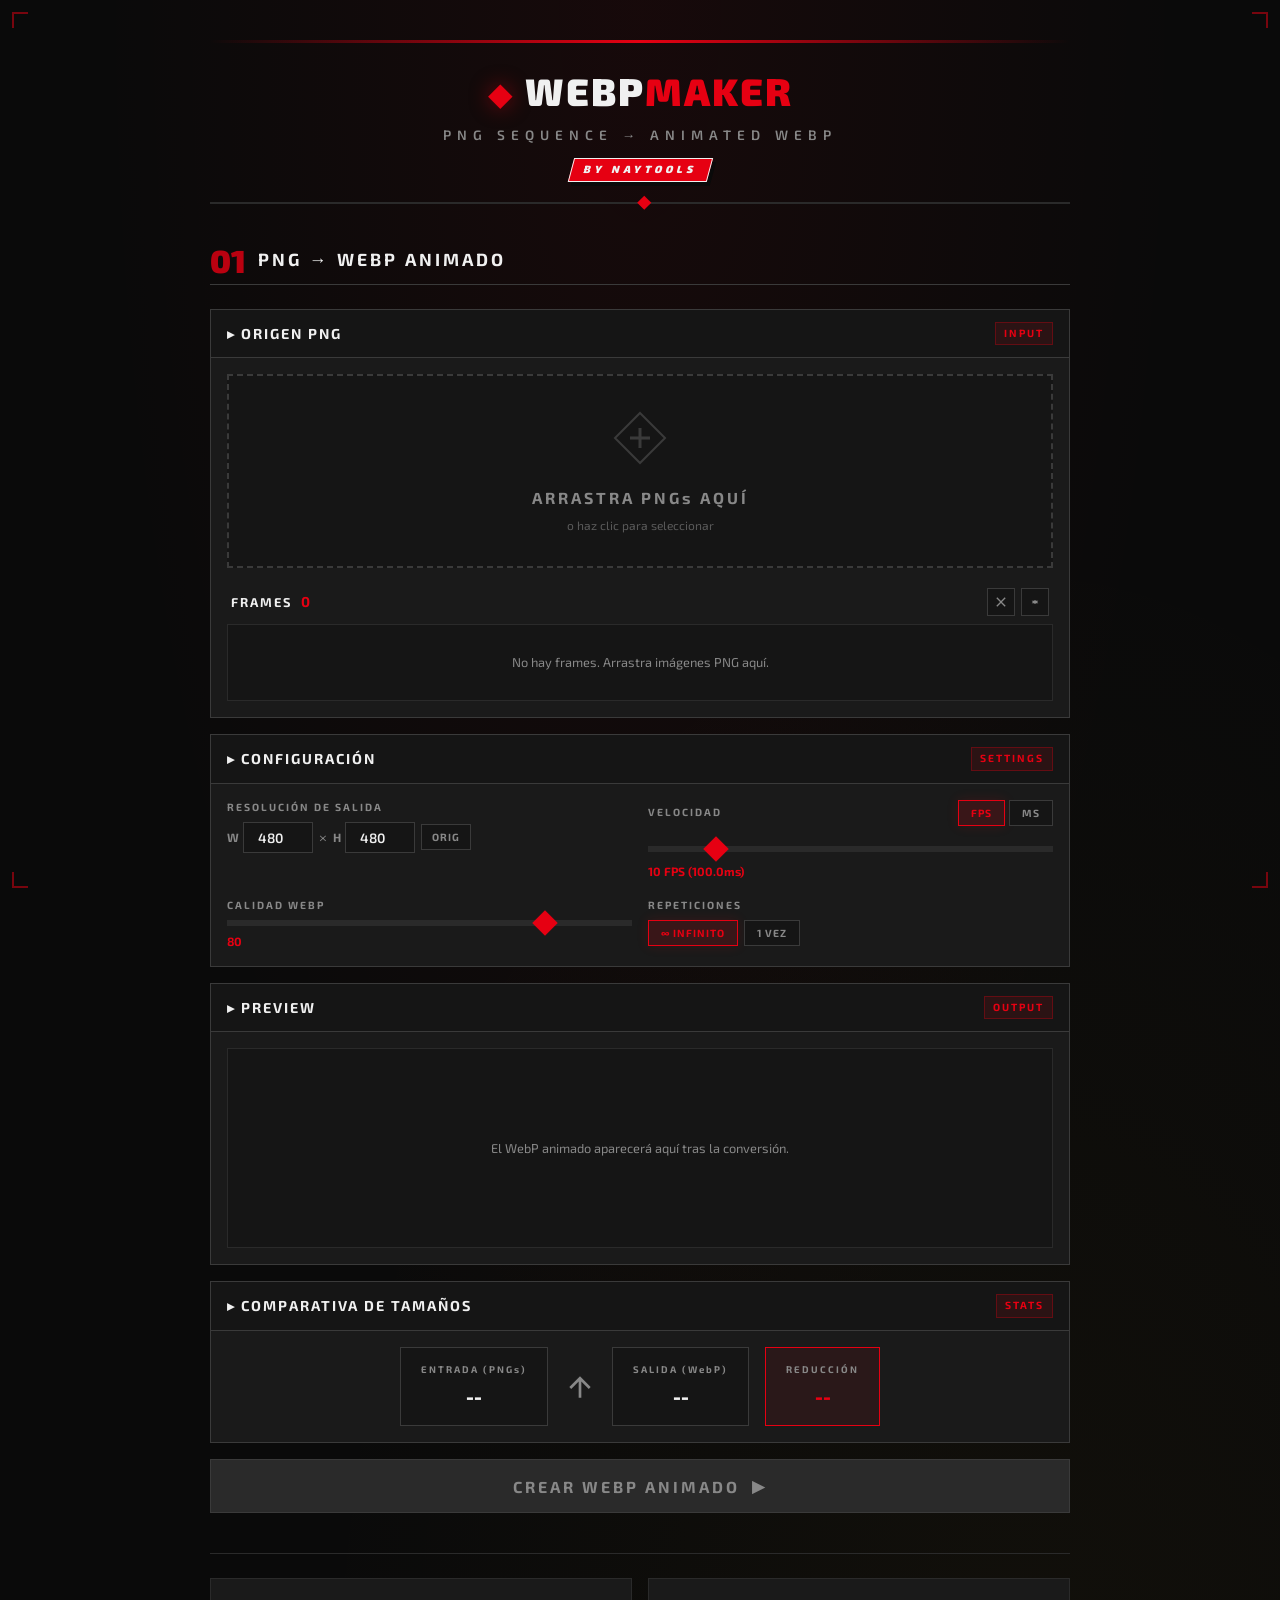
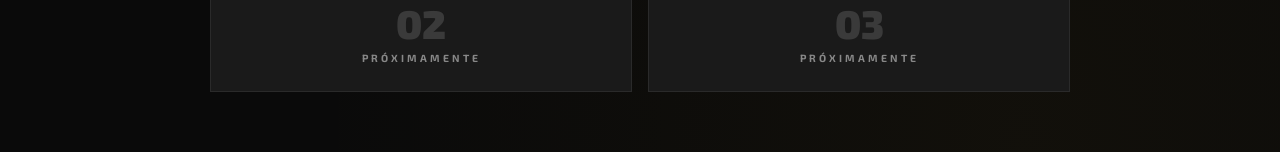
==== webpmaker/index.html @ caf62f51 "Add files via upload" ====
<!DOCTYPE html>
<html lang="es">
<head>
  <meta charset="UTF-8">
  <meta name="viewport" content="width=device-width, initial-scale=1.0">
  <title>WebPMaker - PNG to Animated WebP</title>
  <link rel="stylesheet" href="css/style.css">
  <link rel="preconnect" href="https://fonts.googleapis.com">
  <link rel="preconnect" href="https://fonts.gstatic.com" crossorigin>
  <link href="https://fonts.googleapis.com/css2?family=Exo+2:wght@300;400;600;700;900&display=swap" rel="stylesheet">
</head>
<body>
  <!-- Decorative Corner Angles -->
  <div class="corner-angle corner-tl"></div>
  <div class="corner-angle corner-tr"></div>
  <div class="corner-angle corner-bl"></div>
  <div class="corner-angle corner-br"></div>

  <!-- Main Container -->
  <div class="app-container">
    <!-- Header -->
    <header class="app-header">
      <div class="header-top-bar"></div>
      <div class="header-content">
        <div class="logo-section">
          <span class="logo-icon">◆</span>
          <h1 class="logo-title">WebP<span class="logo-accent">Maker</span></h1>
        </div>
        <p class="header-subtitle">PNG SEQUENCE → ANIMATED WEBP</p>
        <div class="author-badge-container">
          <span class="header-author">BY NAYTOOLS</span>
        </div>
      </div>
      <div class="header-bottom-bar">
        <div class="bar-diamond"></div>
      </div>
    </header>

    <!-- SECTION 1: PNG to WebP -->
    <section class="tool-section" id="section-png2webp">
      <div class="section-label">
        <span class="label-number">01</span>
        <span class="label-text">PNG → WEBP ANIMADO</span>
      </div>

      <!-- Input Area -->
      <div class="panel panel-input">
        <div class="panel-header">
          <h2 class="panel-title">▸ ORIGEN PNG</h2>
          <span class="panel-badge">INPUT</span>
        </div>
        <div class="panel-body">
          <!-- Drop Zone -->
          <div class="drop-zone" id="dropZone">
            <div class="drop-zone-content">
              <div class="drop-icon">
                <svg viewBox="0 0 60 60" width="60" height="60">
                  <polygon points="30,5 55,30 30,55 5,30" fill="none" stroke="currentColor" stroke-width="2"/>
                  <line x1="30" y1="20" x2="30" y2="40" stroke="currentColor" stroke-width="3"/>
                  <line x1="20" y1="30" x2="40" y2="30" stroke="currentColor" stroke-width="3"/>
                </svg>
              </div>
              <p class="drop-text">ARRASTRA PNGs AQUÍ</p>
              <p class="drop-subtext">o haz clic para seleccionar</p>
            </div>
            <input type="file" id="fileInput" accept="image/png" multiple hidden>
          </div>

          <!-- Frame List -->
          <div class="frame-list-container">
            <div class="frame-list-header">
              <h3>FRAMES <span class="frame-count" id="frameCount">0</span></h3>
              <div class="frame-actions">
                <button class="btn btn-small btn-icon" id="btnClearAll" title="Limpiar todos">
                  <svg viewBox="0 0 24 24" width="16" height="16"><path d="M19 6.41L17.59 5 12 10.59 6.41 5 5 6.41 10.59 12 5 17.59 6.41 19 12 13.41 17.59 19 19 17.59 13.41 12z" fill="currentColor"/></svg>
                </button>
                <button class="btn btn-small btn-icon" id="btnReverse" title="Invertir orden">
                  <svg viewBox="0 0 24 24" width="16" height="16"><path d="M7 14l5-5 5 5z" fill="currentColor"/><path d="M7 10l5 5 5-5z" fill="currentColor"/></svg>
                </button>
              </div>
            </div>
            <div class="frame-list" id="frameList">
              <div class="frame-list-empty" id="frameEmpty">
                <p>No hay frames. Arrastra imágenes PNG aquí.</p>
              </div>
            </div>
          </div>
        </div>
      </div>

      <!-- Settings Panel -->
      <div class="panel panel-settings">
        <div class="panel-header">
          <h2 class="panel-title">▸ CONFIGURACIÓN</h2>
          <span class="panel-badge">SETTINGS</span>
        </div>
        <div class="panel-body">
          <div class="settings-grid">
            <!-- Output Size -->
            <div class="setting-group">
              <label class="setting-label">RESOLUCIÓN DE SALIDA</label>
              <div class="setting-row">
                <div class="input-with-label">
                  <span>W</span>
                  <input type="number" id="outputWidth" value="480" min="1" max="4096" class="input-num">
                </div>
                <span class="setting-sep">×</span>
                <div class="input-with-label">
                  <span>H</span>
                  <input type="number" id="outputHeight" value="480" min="1" max="4096" class="input-num">
                </div>
                <button class="btn btn-small" id="btnKeepRatio" title="Mantener ratio del original">ORIG</button>
              </div>
            </div>

            <!-- Velocidad / Duración de Frame -->
            <div class="setting-group">
              <div class="setting-header-row">
                <label class="setting-label" id="speedModeLabel">VELOCIDAD</label>
                <div class="speed-toggle-container">
                  <button class="btn btn-toggle active" id="btnSpeedModeFps" type="button">FPS</button>
                  <button class="btn btn-toggle" id="btnSpeedModeMs" type="button">MS</button>
                </div>
              </div>
              <div id="fpsSpeedContainer">
                <input type="range" id="fpsSlider" min="1" max="60" value="10" class="input-range">
                <span class="range-value" id="fpsValue">10 FPS (100.0ms)</span>
              </div>
              <div id="msSpeedContainer" style="display: none;">
                <input type="range" id="msSlider" min="10" max="2000" value="100" class="input-range">
                <span class="range-value" id="msValue">100ms</span>
              </div>
            </div>

            <!-- Quality -->
            <div class="setting-group">
              <label class="setting-label">CALIDAD WEBP</label>
              <input type="range" id="quality" min="1" max="100" value="80" class="input-range">
              <span class="range-value" id="qualityValue">80</span>
            </div>

            <!-- Loop -->
            <div class="setting-group">
              <label class="setting-label">REPETICIONES</label>
              <div class="toggle-row">
                <button class="btn btn-toggle active" data-loop="infinite" id="btnLoopInfinite">∞ INFINITO</button>
                <button class="btn btn-toggle" data-loop="once" id="btnLoopOnce">1 VEZ</button>
                <div class="input-with-label" id="loopCountGroup" style="display:none">
                  <span>×</span>
                  <input type="number" id="loopCount" value="3" min="1" max="999" class="input-num input-num-small">
                </div>
              </div>
            </div>
          </div>
        </div>
      </div>

      <!-- Preview Panel -->
      <div class="panel panel-preview">
        <div class="panel-header">
          <h2 class="panel-title">▸ PREVIEW</h2>
          <span class="panel-badge">OUTPUT</span>
        </div>
        <div class="panel-body">
          <div class="preview-area" id="previewArea">
            <div class="preview-empty" id="previewEmpty">
              <p>El WebP animado aparecerá aquí tras la conversión.</p>
            </div>
            <img id="previewImage" style="display:none" alt="Preview WebP">
          </div>
        </div>
      </div>

      <!-- Comparison Panel -->
      <div class="panel panel-compare">
        <div class="panel-header">
          <h2 class="panel-title">▸ COMPARATIVA DE TAMAÑOS</h2>
          <span class="panel-badge">STATS</span>
        </div>
        <div class="panel-body">
          <div class="compare-stats" id="compareStats">
            <div class="stat-card">
              <span class="stat-label">ENTRADA (PNGs)</span>
              <span class="stat-value" id="inputSize">--</span>
            </div>
            <div class="stat-arrow">
              <svg viewBox="0 0 24 24" width="32" height="32"><path d="M4 12l1.41 1.41L11 7.83V20h2V7.83l5.58 5.59L20 12l-8-8-8 8z" fill="currentColor"/></svg>
            </div>
            <div class="stat-card">
              <span class="stat-label">SALIDA (WebP)</span>
              <span class="stat-value" id="outputSize">--</span>
            </div>
            <div class="stat-card stat-highlight">
              <span class="stat-label">REDUCCIÓN</span>
              <span class="stat-value" id="reduction">--</span>
            </div>
          </div>
        </div>
      </div>

      <!-- Action Button -->
      <div class="action-bar">
        <div class="progress-container" id="progressContainer" style="display:none">
          <div class="progress-bar">
            <div class="progress-fill" id="progressFill"></div>
          </div>
          <span class="progress-text" id="progressText">0%</span>
        </div>
        <button class="btn btn-create" id="btnCreate" disabled>
          <span class="btn-text">CREAR WEBP ANIMADO</span>
          <span class="btn-icon-right">▶</span>
        </button>
        <button class="btn btn-download" id="btnDownload" style="display:none">
          <span class="btn-text">DESCARGAR WEBP</span>
          <span class="btn-icon-right">⬇</span>
        </button>
      </div>
    </section>

    <!-- Future Sections Placeholder -->
    <section class="future-sections">
      <div class="future-card">
        <span class="future-number">02</span>
        <span class="future-text">PRÓXIMAMENTE</span>
      </div>
      <div class="future-card">
        <span class="future-number">03</span>
        <span class="future-text">PRÓXIMAMENTE</span>
      </div>
    </section>
  </div>

  <!-- Scripts -->
  <script src="js/frames.js"></script>
  <script src="js/dragdrop.js"></script>
  <script src="js/encoder.js"></script>
  <script src="js/ui.js"></script>
  <script src="js/main.js"></script>
</body>
</html>
---- webpmaker/css/style.css ----
/* ============================================================
   WEBPMAKER - Persona 5 Inspired UI
   ============================================================ */

/* --- CSS Variables / Persona 5 Palette --- */
:root {
  --p5-red: #E60012;
  --p5-red-dark: #B4000F;
  --p5-red-glow: #FF1A2E;
  --p5-black: #0A0A0A;
  --p5-dark: #151515;
  --p5-dark-panel: #1A1A1A;
  --p5-gray: #2A2A2A;
  --p5-gray-light: #3A3A3A;
  --p5-white: #F0F0F0;
  --p5-text: #DDDDDD;
  --p5-text-dim: #888888;
  --p5-gold: #D4A017;

  --font-main: 'Exo 2', 'Segoe UI', sans-serif;
  --transition-fast: 0.15s ease;
  --transition-normal: 0.3s cubic-bezier(0.4, 0, 0.2, 1);
}

/* --- Reset & Base --- */
*, *::before, *::after {
  box-sizing: border-box;
  margin: 0;
  padding: 0;
}

html {
  font-size: 16px;
  scroll-behavior: smooth;
}

body {
  font-family: var(--font-main);
  background: var(--p5-black);
  color: var(--p5-text);
  min-height: 100vh;
  background-image:
    radial-gradient(ellipse at 50% 0%, rgba(230, 0, 18, 0.06) 0%, transparent 60%),
    radial-gradient(ellipse at 80% 100%, rgba(212, 160, 23, 0.04) 0%, transparent 50%);
  overflow-x: hidden;
  line-height: 1.5;
}

/* --- Corner Angles (Persona 5 UI signature) --- */
.corner-angle {
  position: fixed;
  width: 40px;
  height: 40px;
  pointer-events: none;
  z-index: 0;
  opacity: 0.5;
}
.corner-angle::before, .corner-angle::after {
  content: '';
  position: absolute;
  background: var(--p5-red);
}
.corner-angle::before { width: 2px; height: 16px; }
.corner-angle::after  { width: 16px; height: 2px; }

.corner-tl { top: 12px; left: 12px; }
.corner-tl::before { top: 0; left: 0; }
.corner-tl::after  { top: 0; left: 0; }

.corner-tr { top: 12px; right: 12px; }
.corner-tr::before { top: 0; right: 0; }
.corner-tr::after  { top: 0; right: 0; }

.corner-bl { bottom: 12px; left: 12px; }
.corner-bl::before { bottom: 0; left: 0; }
.corner-bl::after  { bottom: 0; left: 0; }

.corner-br { bottom: 12px; right: 12px; }
.corner-br::before { bottom: 0; right: 0; }
.corner-br::after  { bottom: 0; right: 0; }

/* --- App Container --- */
.app-container {
  max-width: 900px;
  margin: 0 auto;
  padding: 40px 20px 60px;
  position: relative;
  z-index: 1;
}

/* --- Header --- */
.app-header {
  text-align: center;
  margin-bottom: 40px;
  position: relative;
}

.header-top-bar {
  height: 3px;
  background: linear-gradient(90deg, transparent, var(--p5-red), transparent);
  margin-bottom: 20px;
  animation: barPulse 3s ease-in-out infinite;
}

@keyframes barPulse {
  0%, 100% { opacity: 0.6; }
  50% { opacity: 1; }
}

.header-content {
  padding: 0 20px;
}

.logo-section {
  display: flex;
  align-items: center;
  justify-content: center;
  gap: 12px;
}

.logo-icon {
  font-size: 2rem;
  color: var(--p5-red);
  text-shadow: 0 0 20px rgba(230, 0, 18, 0.5);
  animation: diamondPulse 2s ease-in-out infinite;
}

@keyframes diamondPulse {
  0%, 100% { transform: scale(1); text-shadow: 0 0 20px rgba(230,0,18,0.5); }
  50% { transform: scale(1.15); text-shadow: 0 0 35px rgba(230,0,18,0.8); }
}

.logo-title {
  font-size: 2.4rem;
  font-weight: 900;
  letter-spacing: 2px;
  color: var(--p5-white);
  text-transform: uppercase;
}

.logo-accent {
  color: var(--p5-red);
}

.header-subtitle {
  font-size: 0.85rem;
  font-weight: 600;
  letter-spacing: 6px;
  color: var(--p5-text-dim);
  margin-top: 4px;
}

.author-badge-container {
  margin-top: 10px;
}

.header-author {
  font-size: 0.65rem;
  font-weight: 900;
  letter-spacing: 4px;
  color: var(--p5-white);
  background: var(--p5-red);
  padding: 3px 12px;
  display: inline-block;
  transform: skewX(-15deg);
  box-shadow: 4px 4px 0 var(--p5-black);
  border: 1px solid var(--p5-white);
}

.header-bottom-bar {
  height: 2px;
  background: var(--p5-gray);
  margin-top: 20px;
  position: relative;
  display: flex;
  justify-content: center;
}

.bar-diamond {
  width: 10px;
  height: 10px;
  background: var(--p5-red);
  transform: rotate(45deg) translateY(-6px);
}

/* --- Section Label --- */
.section-label {
  display: flex;
  align-items: center;
  gap: 12px;
  margin-bottom: 24px;
  padding-bottom: 8px;
  border-bottom: 1px solid var(--p5-gray-light);
}

.label-number {
  font-size: 2rem;
  font-weight: 900;
  color: var(--p5-red);
  line-height: 1;
  opacity: 0.8;
}

.label-text {
  font-size: 1.1rem;
  font-weight: 700;
  letter-spacing: 3px;
  color: var(--p5-white);
}

/* --- Panels --- */
.panel {
  background: var(--p5-dark-panel);
  border: 1px solid var(--p5-gray-light);
  margin-bottom: 16px;
  position: relative;
  transition: border-color var(--transition-normal);
}

.panel:hover {
  border-color: var(--p5-gray);
}

.panel::before {
  content: '';
  position: absolute;
  top: -1px;
  left: 20px;
  right: 20px;
  height: 1px;
  background: var(--p5-red);
  opacity: 0;
  transition: opacity var(--transition-normal);
}

.panel:hover::before {
  opacity: 0.4;
}

.panel-header {
  display: flex;
  align-items: center;
  justify-content: space-between;
  padding: 12px 16px;
  background: var(--p5-dark);
  border-bottom: 1px solid var(--p5-gray-light);
}

.panel-title {
  font-size: 0.9rem;
  font-weight: 700;
  letter-spacing: 2px;
  color: var(--p5-white);
}

.panel-badge {
  font-size: 0.65rem;
  font-weight: 700;
  letter-spacing: 2px;
  color: var(--p5-red);
  background: rgba(230, 0, 18, 0.1);
  border: 1px solid rgba(230, 0, 18, 0.3);
  padding: 3px 8px;
}

.panel-body {
  padding: 16px;
}

/* --- Drop Zone --- */
.drop-zone {
  border: 2px dashed var(--p5-gray-light);
  padding: 32px;
  text-align: center;
  cursor: pointer;
  transition: all var(--transition-normal);
  position: relative;
  min-height: 140px;
  display: flex;
  align-items: center;
  justify-content: center;
  background: var(--p5-dark);
}

.drop-zone:hover,
.drop-zone.drag-over {
  border-color: var(--p5-red);
  background: rgba(230, 0, 18, 0.05);
}

.drop-zone.drag-over {
  border-style: solid;
  box-shadow: inset 0 0 40px rgba(230, 0, 18, 0.08);
}

.drop-icon {
  color: var(--p5-gray-light);
  margin-bottom: 12px;
  transition: color var(--transition-normal);
}

.drop-zone:hover .drop-icon,
.drop-zone.drag-over .drop-icon {
  color: var(--p5-red);
}

.drop-text {
  font-size: 1rem;
  font-weight: 700;
  letter-spacing: 3px;
  color: var(--p5-text-dim);
}

.drop-subtext {
  font-size: 0.75rem;
  color: var(--p5-text-dim);
  margin-top: 6px;
  opacity: 0.6;
}

/* --- Frame List --- */
.frame-list-container {
  margin-top: 12px;
}

.frame-list-header {
  display: flex;
  align-items: center;
  justify-content: space-between;
  padding: 8px 4px;
}

.frame-list-header h3 {
  font-size: 0.8rem;
  font-weight: 700;
  letter-spacing: 2px;
  color: var(--p5-white);
  display: flex;
  align-items: center;
  gap: 8px;
}

.frame-count {
  color: var(--p5-red);
  font-size: 0.9rem;
}

.frame-actions {
  display: flex;
  gap: 6px;
}

.frame-list {
  display: flex;
  flex-wrap: wrap;
  gap: 8px;
  min-height: 60px;
  padding: 8px;
  background: var(--p5-dark);
  border: 1px solid var(--p5-gray);
}

.frame-list-empty {
  width: 100%;
  text-align: center;
  padding: 20px;
  color: var(--p5-text-dim);
  font-size: 0.8rem;
}

/* --- Frame Card --- */
.frame-card {
  width: 80px;
  height: 80px;
  position: relative;
  border: 2px solid var(--p5-gray);
  cursor: grab;
  transition: all var(--transition-fast);
  background: var(--p5-black);
  user-select: none;
  display: flex;
  align-items: center;
  justify-content: center;
  overflow: hidden;
}

.frame-card:hover {
  border-color: var(--p5-red);
  transform: translateY(-2px);
  box-shadow: 0 4px 12px rgba(230, 0, 18, 0.2);
}

.frame-card.dragging {
  opacity: 0.5;
  cursor: grabbing;
  border-color: var(--p5-red-glow);
  box-shadow: 0 0 20px rgba(230, 0, 18, 0.4);
}

.frame-card.drag-over {
  border-color: var(--p5-gold);
  box-shadow: 0 0 16px rgba(212, 160, 23, 0.4);
}

.frame-card img {
  width: 100%;
  height: 100%;
  object-fit: contain;
  pointer-events: none;
}

.frame-index {
  position: absolute;
  bottom: 2px;
  right: 2px;
  font-size: 0.6rem;
  font-weight: 700;
  background: rgba(10, 10, 10, 0.85);
  color: var(--p5-red);
  padding: 1px 5px;
  letter-spacing: 1px;
}

.frame-remove {
  position: absolute;
  top: 2px;
  right: 2px;
  width: 18px;
  height: 18px;
  background: rgba(10, 10, 10, 0.85);
  border: none;
  color: var(--p5-text-dim);
  cursor: pointer;
  font-size: 0.7rem;
  display: flex;
  align-items: center;
  justify-content: center;
  opacity: 0;
  transition: all var(--transition-fast);
}

.frame-card:hover .frame-remove {
  opacity: 1;
}

.frame-remove:hover {
  color: var(--p5-red);
  background: rgba(230, 0, 18, 0.2);
}

/* --- Settings Grid --- */
.settings-grid {
  display: grid;
  grid-template-columns: 1fr 1fr;
  gap: 16px;
}

.setting-group {
  display: flex;
  flex-direction: column;
  gap: 6px;
}

.setting-header-row {
  display: flex;
  justify-content: space-between;
  align-items: center;
  margin-bottom: 2px;
}

.speed-toggle-container {
  display: flex;
  gap: 4px;
}

.setting-label {
  font-size: 0.65rem;
  font-weight: 700;
  letter-spacing: 2px;
  color: var(--p5-text-dim);
}

.setting-row {
  display: flex;
  align-items: center;
  gap: 6px;
}

.input-with-label {
  display: flex;
  align-items: center;
  gap: 4px;
}

.input-with-label span {
  font-size: 0.75rem;
  font-weight: 700;
  color: var(--p5-text-dim);
}

.setting-sep {
  color: var(--p5-text-dim);
  font-weight: 300;
}

.input-num {
  width: 70px;
  padding: 6px 8px;
  background: var(--p5-dark);
  border: 1px solid var(--p5-gray-light);
  color: var(--p5-white);
  font-family: var(--font-main);
  font-size: 0.85rem;
  font-weight: 600;
  text-align: center;
  transition: border-color var(--transition-fast);
}

.input-num:focus {
  outline: none;
  border-color: var(--p5-red);
  box-shadow: 0 0 8px rgba(230, 0, 18, 0.2);
}

.input-num-small { width: 55px; }

.input-range {
  -webkit-appearance: none;
  width: 100%;
  height: 6px;
  background: var(--p5-gray);
  outline: none;
}

.input-range::-webkit-slider-thumb {
  -webkit-appearance: none;
  width: 18px;
  height: 18px;
  background: var(--p5-red);
  cursor: pointer;
  transform: rotate(45deg);
  transition: all var(--transition-fast);
}

.input-range::-webkit-slider-thumb:hover {
  background: var(--p5-red-glow);
  box-shadow: 0 0 12px rgba(230, 0, 18, 0.5);
}

.range-value {
  font-size: 0.75rem;
  font-weight: 700;
  color: var(--p5-red);
}

/* --- Toggle Row --- */
.toggle-row {
  display: flex;
  align-items: center;
  gap: 6px;
}

/* --- Buttons --- */
.btn {
  font-family: var(--font-main);
  font-weight: 700;
  letter-spacing: 1px;
  text-transform: uppercase;
  cursor: pointer;
  transition: all var(--transition-fast);
  border: 1px solid transparent;
  position: relative;
  overflow: hidden;
}

.btn:active {
  transform: scale(0.97);
}

.btn-small {
  font-size: 0.65rem;
  padding: 6px 10px;
  background: var(--p5-dark);
  border-color: var(--p5-gray-light);
  color: var(--p5-text-dim);
}

.btn-small:hover {
  border-color: var(--p5-red);
  color: var(--p5-red);
  background: rgba(230, 0, 18, 0.05);
}

.btn-icon {
  width: 28px;
  height: 28px;
  padding: 0;
  display: flex;
  align-items: center;
  justify-content: center;
}

.btn-toggle {
  font-size: 0.65rem;
  padding: 6px 12px;
  background: var(--p5-dark);
  border-color: var(--p5-gray-light);
  color: var(--p5-text-dim);
}

.btn-toggle:hover {
  border-color: var(--p5-text-dim);
  color: var(--p5-white);
}

.btn-toggle.active {
  background: rgba(230, 0, 18, 0.15);
  border-color: var(--p5-red);
  color: var(--p5-red);
  box-shadow: 0 0 12px rgba(230, 0, 18, 0.15);
}

.btn-create {
  width: 100%;
  font-size: 1rem;
  padding: 16px 32px;
  background: var(--p5-red);
  border-color: var(--p5-red);
  color: var(--p5-white);
  letter-spacing: 3px;
  display: flex;
  align-items: center;
  justify-content: center;
  gap: 12px;
  position: relative;
}

.btn-create::after {
  content: '';
  position: absolute;
  inset: 0;
  background: linear-gradient(
    135deg,
    transparent 0%, transparent 40%,
    rgba(255, 255, 255, 0.1) 50%,
    transparent 60%, transparent 100%
  );
  background-size: 200% 200%;
  animation: btnShine 3s ease-in-out infinite;
}

@keyframes btnShine {
  0% { background-position: 200% 0; }
  100% { background-position: -200% 0; }
}

.btn-create:hover:not(:disabled) {
  background: var(--p5-red-glow);
  border-color: var(--p5-red-glow);
  box-shadow: 0 0 30px rgba(230, 0, 18, 0.4);
  transform: translateY(-1px);
}

.btn-create:disabled {
  background: var(--p5-gray);
  border-color: var(--p5-gray-light);
  color: var(--p5-text-dim);
  cursor: not-allowed;
}

.btn-create:disabled::after {
  display: none;
}

.btn-download {
  width: 100%;
  font-size: 1rem;
  padding: 16px 32px;
  background: transparent;
  border-color: var(--p5-gold);
  color: var(--p5-gold);
  letter-spacing: 3px;
  display: flex;
  align-items: center;
  justify-content: center;
  gap: 12px;
}

.btn-download:hover {
  background: rgba(212, 160, 23, 0.1);
  box-shadow: 0 0 20px rgba(212, 160, 23, 0.25);
  transform: translateY(-1px);
}

/* --- Preview --- */
.preview-area {
  min-height: 200px;
  display: flex;
  align-items: center;
  justify-content: center;
  background: var(--p5-dark);
  border: 1px solid var(--p5-gray);
  position: relative;
}

.preview-empty {
  text-align: center;
  color: var(--p5-text-dim);
  font-size: 0.8rem;
  padding: 40px;
}

.preview-area img {
  max-width: 100%;
  max-height: 400px;
  object-fit: contain;
}

/* --- Compare Stats --- */
.compare-stats {
  display: flex;
  align-items: center;
  justify-content: center;
  gap: 16px;
  flex-wrap: wrap;
}

.stat-card {
  background: var(--p5-dark);
  border: 1px solid var(--p5-gray-light);
  padding: 14px 20px;
  text-align: center;
  min-width: 100px;
}

.stat-label {
  display: block;
  font-size: 0.6rem;
  font-weight: 700;
  letter-spacing: 2px;
  color: var(--p5-text-dim);
  margin-bottom: 4px;
}

.stat-value {
  display: block;
  font-size: 1.3rem;
  font-weight: 900;
  color: var(--p5-white);
}

.stat-highlight {
  border-color: var(--p5-red);
  background: rgba(230, 0, 18, 0.08);
}

.stat-highlight .stat-value {
  color: var(--p5-red);
}

.stat-arrow {
  color: var(--p5-text-dim);
  display: flex;
  align-items: center;
}

/* --- Action Bar --- */
.action-bar {
  margin-top: 16px;
  display: flex;
  flex-direction: column;
  gap: 12px;
}

/* --- Progress Bar --- */
.progress-container {
  display: flex;
  align-items: center;
  gap: 12px;
}

.progress-bar {
  flex: 1;
  height: 8px;
  background: var(--p5-gray);
  position: relative;
  overflow: hidden;
}

.progress-fill {
  height: 100%;
  background: linear-gradient(90deg, var(--p5-red-dark), var(--p5-red), var(--p5-red-glow));
  width: 0%;
  transition: width 0.3s ease;
  position: relative;
}

.progress-fill::after {
  content: '';
  position: absolute;
  top: 0;
  left: 0;
  right: 0;
  bottom: 0;
  background: linear-gradient(
    90deg,
    transparent 0%, transparent 30%,
    rgba(255, 255, 255, 0.15) 50%,
    transparent 70%, transparent 100%
  );
  animation: progressShine 1s linear infinite;
}

@keyframes progressShine {
  0% { transform: translateX(-100%); }
  100% { transform: translateX(100%); }
}

.progress-text {
  font-size: 0.75rem;
  font-weight: 700;
  color: var(--p5-red);
  min-width: 40px;
  text-align: right;
}

/* --- Future Sections --- */
.future-sections {
  display: flex;
  gap: 16px;
  margin-top: 40px;
  padding-top: 24px;
  border-top: 1px solid var(--p5-gray);
}

.future-card {
  flex: 1;
  padding: 24px;
  background: var(--p5-dark-panel);
  border: 1px solid var(--p5-gray);
  text-align: center;
  transition: all var(--transition-normal);
  cursor: default;
}

.future-card:hover {
  border-color: var(--p5-text-dim);
}

.future-number {
  display: block;
  font-size: 2.5rem;
  font-weight: 900;
  color: var(--p5-gray-light);
  line-height: 1;
}

.future-text {
  display: block;
  font-size: 0.65rem;
  font-weight: 700;
  letter-spacing: 3px;
  color: var(--p5-text-dim);
  margin-top: 8px;
}

/* --- Scrollbar --- */
::-webkit-scrollbar {
  width: 8px;
}
::-webkit-scrollbar-track {
  background: var(--p5-black);
}
::-webkit-scrollbar-thumb {
  background: var(--p5-gray);
  border-radius: 0;
}
::-webkit-scrollbar-thumb:hover {
  background: var(--p5-red-dark);
}

/* --- Responsive --- */
@media (max-width: 600px) {
  .app-container {
    padding: 20px 12px 40px;
  }
  .logo-title {
    font-size: 1.6rem;
  }
  .header-subtitle {
    letter-spacing: 3px;
    font-size: 0.7rem;
  }
  .settings-grid {
    grid-template-columns: 1fr;
  }
  .compare-stats {
    flex-direction: column;
    gap: 8px;
  }
  .stat-arrow {
    transform: rotate(90deg);
  }
  .frame-card {
    width: 60px;
    height: 60px;
  }
}

/* --- Toast Notification --- */
.toast {
  position: fixed;
  bottom: 24px;
  right: 24px;
  padding: 12px 20px;
  background: var(--p5-dark-panel);
  border: 1px solid var(--p5-red);
  color: var(--p5-white);
  font-family: var(--font-main);
  font-size: 0.75rem;
  font-weight: 600;
  letter-spacing: 1px;
  z-index: 100;
  opacity: 0;
  transform: translateY(20px);
  transition: all var(--transition-normal);
}

.toast.show {
  opacity: 1;
  transform: translateY(0);
}

.toast.error {
  border-color: var(--p5-red-glow);
  box-shadow: 0 0 20px rgba(230, 0, 18, 0.2);
}

.toast.success {
  border-color: var(--p5-gold);
  box-shadow: 0 0 20px rgba(212, 160, 23, 0.2);
}
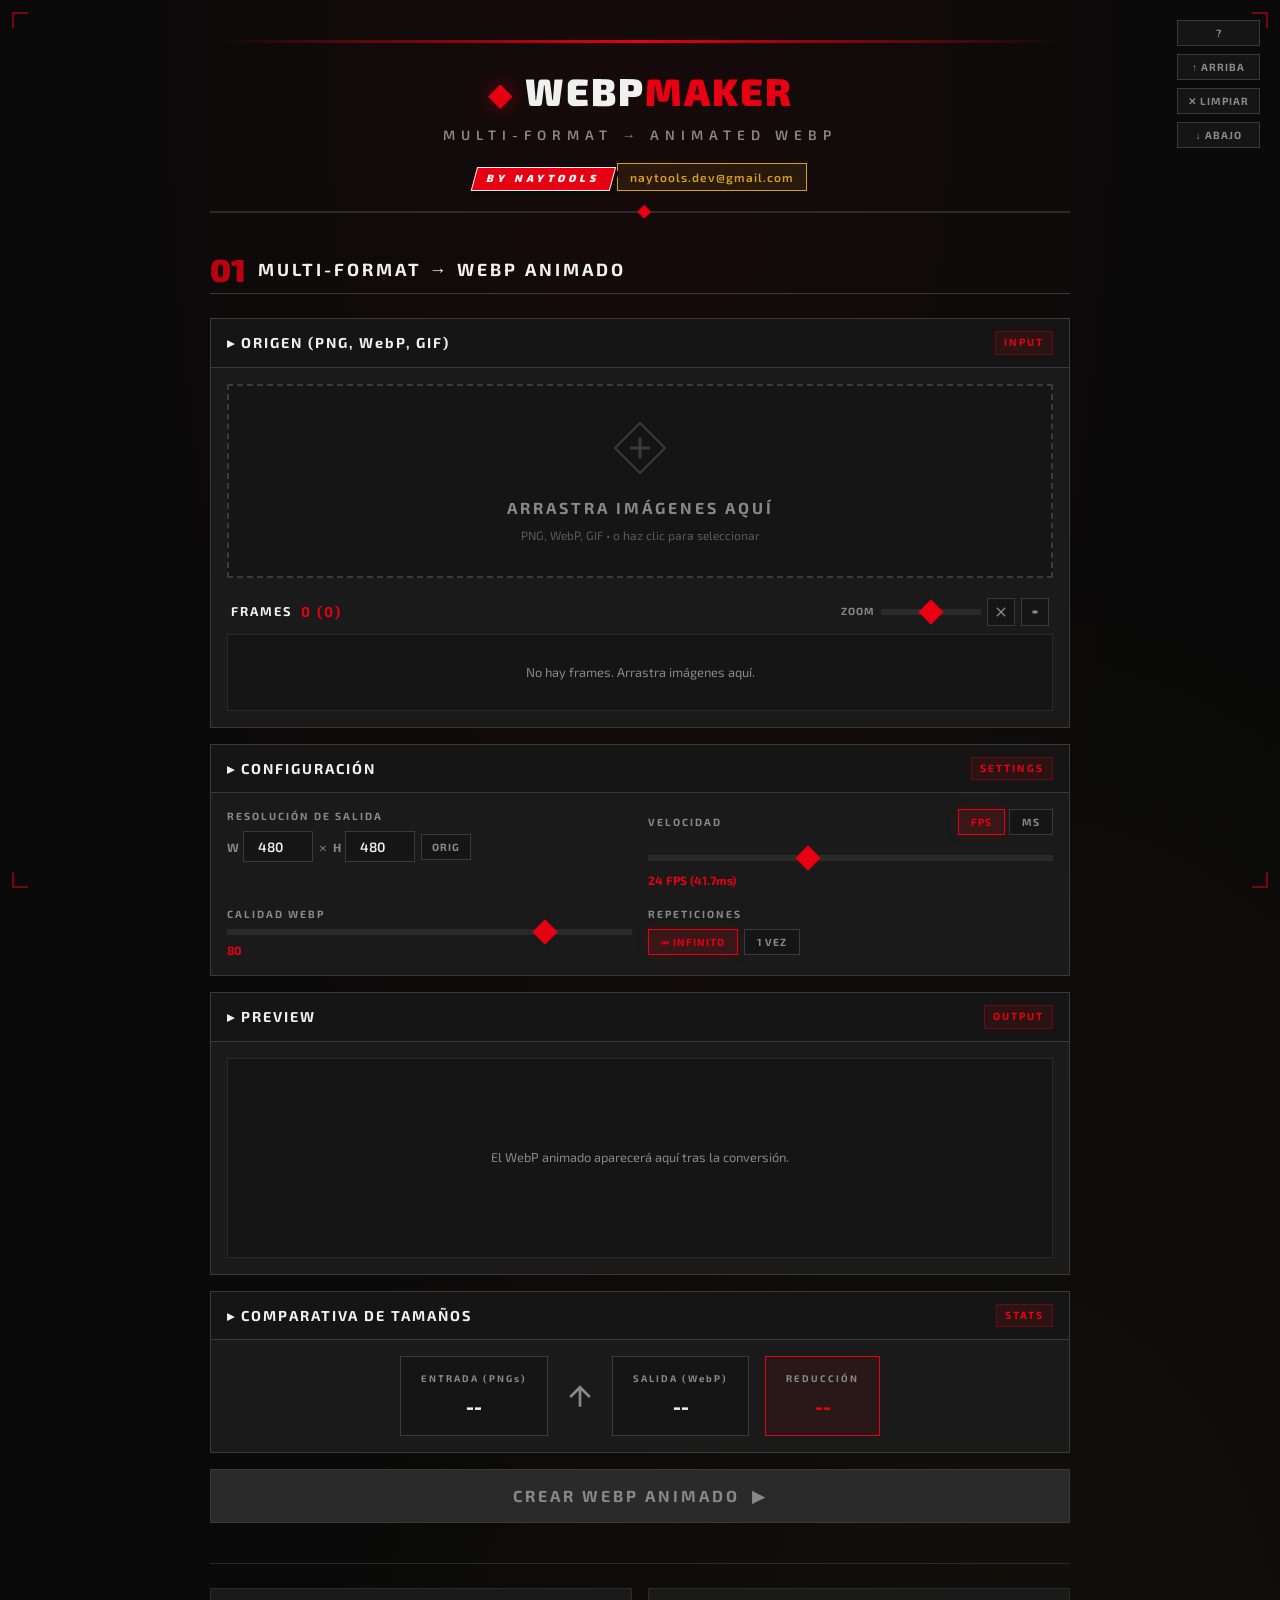
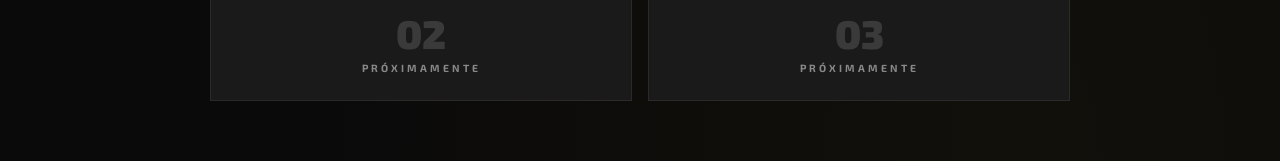
==== commit 63055842: "Add files via upload mejoras de drag y eliminar necesidad de arrastrar muchas veces el mismo png aho" ====
--- a/webpmaker/index.html
+++ b/webpmaker/index.html
@@ -16,19 +16,82 @@
   <div class="corner-angle corner-bl"></div>
   <div class="corner-angle corner-br"></div>
 
+  <!-- Fixed Action Bar -->
+  <div class="fixed-action-bar" id="fixedActionBar">
+    <button class="btn btn-small" id="btnHelp" title="Ayuda">
+      ?
+    </button>
+    <button class="btn btn-small" id="btnScrollTop" title="Ir a la zona de entrada">
+      ↑ ARRIBA
+    </button>
+    <button class="btn btn-small" id="btnClearFixed" title="Limpiar todos los frames">
+      ✕ LIMPIAR
+    </button>
+    <button class="btn btn-small" id="btnScrollBottom" title="Ir a la zona de generación">
+      ↓ ABAJO
+    </button>
+  </div>
+
+  <!-- Help Modal -->
+  <div class="modal-overlay" id="helpModalOverlay">
+    <div class="modal">
+      <div class="modal-header">
+        <h2 class="modal-title">Ayuda WebPMaker</h2>
+        <button class="modal-close" id="btnCloseHelp">×</button>
+      </div>
+      <div class="modal-body">
+        <div class="help-section">
+          <h3>Cargar imágenes</h3>
+          <p>Arrastra y suelta imágenes PNG, WebP o GIF en la zona de drop o haz click en ella para seleccionar archivos.</p>
+        </div>
+        <div class="help-section">
+          <h3>Organizar frames</h3>
+          <p>Arrastra los frames para reordenarlos. Usa los botones <strong>&lt; &gt;</strong> para cambiar la cantidad de veces que se repite un mismo frame (ideal para idle).</p>
+        </div>
+        <div class="help-section">
+          <h3>📋 Duplicar como nuevo frame</h3>
+          <p>Crea una nueva entrada separada del mismo frame para poder reordenarla.</p>
+        </div>
+        <div class="help-section">
+          <h3>Configuración</h3>
+          <ul>
+            <li>Resolución: Tamaño de salida del WebP animado</li>
+            <li>Velocidad: FPS (frames por segundo) o duración por frame en ms</li>
+            <li>Calidad: Ajusta la calidad del WebP (mayor = mejor calidad pero más peso)</li>
+            <li>Repeticiones: Infinito, una sola vez o número específico</li>
+          </ul>
+        </div>
+        <div class="help-section">
+          <h3>Generar y descargar</h3>
+          <p>Haz click en "CREAR WEBP ANIMADO", previsualiza y luego descarga tu WebP!</p>
+        </div>
+        <div class="help-section">
+          <h3>Barra de botones fija</h3>
+          <ul>
+            <li>?: Muestra esta ayuda</li>
+            <li>↑ Arriba: Scroll hasta la zona de carga</li>
+            <li>✕ Limpiar: Borra todos los frames</li>
+            <li>↓ Abajo: Scroll hasta la zona de generación</li>
+          </ul>
+        </div>
+      </div>
+    </div>
+  </div>
+
   <!-- Main Container -->
   <div class="app-container">
     <!-- Header -->
-    <header class="app-header">
+    <header class="app-header" id="headerSection">
       <div class="header-top-bar"></div>
       <div class="header-content">
         <div class="logo-section">
           <span class="logo-icon">◆</span>
           <h1 class="logo-title">WebP<span class="logo-accent">Maker</span></h1>
         </div>
-        <p class="header-subtitle">PNG SEQUENCE → ANIMATED WEBP</p>
+        <p class="header-subtitle">MULTI-FORMAT → ANIMATED WEBP</p>
         <div class="author-badge-container">
           <span class="header-author">BY NAYTOOLS</span>
+          <a href="mailto:naytools.dev@gmail.com" class="contact-link">naytools.dev@gmail.com</a>
         </div>
       </div>
       <div class="header-bottom-bar">
@@ -40,13 +103,13 @@
     <section class="tool-section" id="section-png2webp">
       <div class="section-label">
         <span class="label-number">01</span>
-        <span class="label-text">PNG → WEBP ANIMADO</span>
+        <span class="label-text">MULTI-FORMAT → WEBP ANIMADO</span>
       </div>
 
       <!-- Input Area -->
       <div class="panel panel-input">
         <div class="panel-header">
-          <h2 class="panel-title">▸ ORIGEN PNG</h2>
+          <h2 class="panel-title">▸ ORIGEN (PNG, WebP, GIF)</h2>
           <span class="panel-badge">INPUT</span>
         </div>
         <div class="panel-body">
@@ -60,10 +123,10 @@
                   <line x1="20" y1="30" x2="40" y2="30" stroke="currentColor" stroke-width="3"/>
                 </svg>
               </div>
-              <p class="drop-text">ARRASTRA PNGs AQUÍ</p>
-              <p class="drop-subtext">o haz clic para seleccionar</p>
-            </div>
-            <input type="file" id="fileInput" accept="image/png" multiple hidden>
+              <p class="drop-text">ARRASTRA IMÁGENES AQUÍ</p>
+              <p class="drop-subtext">PNG, WebP, GIF • o haz clic para seleccionar</p>
+            </div>
+            <input type="file" id="fileInput" accept="image/png,image/webp,image/gif" multiple hidden>
           </div>
 
           <!-- Frame List -->
@@ -71,6 +134,10 @@
             <div class="frame-list-header">
               <h3>FRAMES <span class="frame-count" id="frameCount">0</span></h3>
               <div class="frame-actions">
+                <div class="zoom-control">
+                  <label class="setting-label">ZOOM</label>
+                  <input type="range" id="frameZoom" min="50" max="150" value="100" class="input-range" style="width: 100px;">
+                </div>
                 <button class="btn btn-small btn-icon" id="btnClearAll" title="Limpiar todos">
                   <svg viewBox="0 0 24 24" width="16" height="16"><path d="M19 6.41L17.59 5 12 10.59 6.41 5 5 6.41 10.59 12 5 17.59 6.41 19 12 13.41 17.59 19 19 17.59 13.41 12z" fill="currentColor"/></svg>
                 </button>
@@ -81,7 +148,7 @@
             </div>
             <div class="frame-list" id="frameList">
               <div class="frame-list-empty" id="frameEmpty">
-                <p>No hay frames. Arrastra imágenes PNG aquí.</p>
+                <p>No hay frames. Arrastra imágenes aquí.</p>
               </div>
             </div>
           </div>
@@ -123,12 +190,12 @@
                 </div>
               </div>
               <div id="fpsSpeedContainer">
-                <input type="range" id="fpsSlider" min="1" max="60" value="10" class="input-range">
-                <span class="range-value" id="fpsValue">10 FPS (100.0ms)</span>
+                <input type="range" id="fpsSlider" min="1" max="60" value="24" class="input-range">
+                <span class="range-value" id="fpsValue">24 FPS (41.7ms)</span>
               </div>
               <div id="msSpeedContainer" style="display: none;">
-                <input type="range" id="msSlider" min="10" max="2000" value="100" class="input-range">
-                <span class="range-value" id="msValue">100ms</span>
+                <input type="range" id="msSlider" min="10" max="2000" value="42" class="input-range">
+                <span class="range-value" id="msValue">42ms</span>
               </div>
             </div>
 
@@ -199,7 +266,7 @@
       </div>
 
       <!-- Action Button -->
-      <div class="action-bar">
+      <div class="action-bar" id="actionBarSection">
         <div class="progress-container" id="progressContainer" style="display:none">
           <div class="progress-bar">
             <div class="progress-fill" id="progressFill"></div>
--- a/webpmaker/css/style.css
+++ b/webpmaker/css/style.css
@@ -167,6 +167,26 @@
   border: 1px solid var(--p5-white);
 }
 
+.contact-link {
+  margin-top: 8px;
+  display: inline-block;
+  font-size: 0.75rem;
+  font-weight: 600;
+  letter-spacing: 1px;
+  color: var(--p5-gold);
+  text-decoration: none;
+  padding: 4px 12px;
+  border: 1px solid var(--p5-gold);
+  background: rgba(212, 160, 23, 0.1);
+  transition: all 0.15s ease;
+}
+
+.contact-link:hover {
+  background: var(--p5-gold);
+  color: var(--p5-black);
+  box-shadow: 0 0 10px rgba(212, 160, 23, 0.4);
+}
+
 .header-bottom-bar {
   height: 2px;
   background: var(--p5-gray);
@@ -355,6 +375,8 @@
   flex-wrap: wrap;
   gap: 8px;
   min-height: 60px;
+  max-height: calc(80px * 5 + 8px * 4); /* Max 5 rows of 80px cards + gaps */
+  overflow-y: auto;
   padding: 8px;
   background: var(--p5-dark);
   border: 1px solid var(--p5-gray);
@@ -939,4 +961,335 @@
 .toast.success {
   border-color: var(--p5-gold);
   box-shadow: 0 0 20px rgba(212, 160, 23, 0.2);
-}+}
+
+/* --- Modal Overlay --- */
+.modal-overlay {
+  position: fixed;
+  top: 0;
+  left: 0;
+  width: 100%;
+  height: 100%;
+  background: rgba(10, 10, 10, 0.85);
+  display: flex;
+  align-items: center;
+  justify-content: center;
+  z-index: 1000;
+  opacity: 0;
+  visibility: hidden;
+  transition: all 0.3s ease;
+}
+
+.modal-overlay.show {
+  opacity: 1;
+  visibility: visible;
+}
+
+.modal {
+  background: var(--p5-dark-panel);
+  border: 2px solid var(--p5-red);
+  max-width: 600px;
+  width: 90%;
+  max-height: 80vh;
+  overflow-y: auto;
+  transform: scale(0.9);
+  transition: transform 0.3s ease;
+}
+
+.modal-overlay.show .modal {
+  transform: scale(1);
+}
+
+.modal-header {
+  display: flex;
+  align-items: center;
+  justify-content: space-between;
+  padding: 16px 20px;
+  background: var(--p5-dark);
+  border-bottom: 1px solid var(--p5-gray-light);
+}
+
+.modal-title {
+  font-family: var(--font-main);
+  font-size: 1.2rem;
+  font-weight: 900;
+  color: var(--p5-white);
+  letter-spacing: 2px;
+  text-transform: uppercase;
+}
+
+.modal-close {
+  width: 32px;
+  height: 32px;
+  display: flex;
+  align-items: center;
+  justify-content: center;
+  font-size: 1.5rem;
+  font-weight: 700;
+  background: rgba(230, 0, 18, 0.2);
+  border: 1px solid var(--p5-red);
+  color: var(--p5-white);
+  cursor: pointer;
+  transition: all 0.15s ease;
+}
+
+.modal-close:hover {
+  background: var(--p5-red);
+}
+
+.modal-body {
+  padding: 20px;
+}
+
+.help-section {
+  margin-bottom: 20px;
+}
+
+.help-section h3 {
+  font-family: var(--font-main);
+  font-size: 0.95rem;
+  font-weight: 800;
+  color: var(--p5-red);
+  letter-spacing: 1.5px;
+  text-transform: uppercase;
+  margin-bottom: 8px;
+}
+
+.help-section p,
+.help-section li {
+  font-family: var(--font-main);
+  font-size: 0.85rem;
+  color: var(--p5-text);
+  line-height: 1.6;
+}
+
+.help-section ul {
+  padding-left: 20px;
+  margin-top: 4px;
+}
+
+.help-section li {
+  margin-bottom: 4px;
+}
+
+/* Red glow on frame list when dragging */
+.frame-list:has(.frame-item.dragging) {
+  border-color: var(--p5-red);
+  box-shadow: 0 0 20px rgba(230, 0, 18, 0.3);
+  transition: border-color 0.3s ease, box-shadow 0.3s ease;
+}
+
+/* --- Frame Placeholder --- */
+.frame-placeholder {
+  border: 2px dashed var(--p5-red);
+  background: rgba(230, 0, 18, 0.1);
+  box-shadow: 0 0 15px rgba(230, 0, 18, 0.5);
+  border-radius: 2px;
+  animation: placeholderPulse 1s ease-in-out infinite;
+}
+
+@keyframes placeholderPulse {
+  0%, 100% { opacity: 0.6; }
+  50% { opacity: 1; }
+}
+
+/* Frame item cursor */
+.frame-item {
+  cursor: grab;
+}
+
+.frame-item:active {
+  cursor: grabbing;
+}
+
+/* Make sure non-interactive children don't interfere with drag */
+.frame-item .frame-thumb-container,
+.frame-item .frame-thumb,
+.frame-item .frame-index-badge,
+.frame-item .frame-info,
+.frame-item .frame-name,
+.frame-item .frame-details {
+  pointer-events: none;
+}
+
+/* --- Fixed Action Bar --- */
+.fixed-action-bar {
+  position: fixed;
+  top: 20px;
+  right: 20px;
+  display: flex;
+  flex-direction: column;
+  gap: 8px;
+  z-index: 99;
+}
+
+/* --- Zoom Control --- */
+.zoom-control {
+  display: flex;
+  align-items: center;
+  gap: 6px;
+}
+
+.zoom-control .setting-label {
+  margin-bottom: 0;
+  font-size: 0.65rem;
+  letter-spacing: 1px;
+}
+
+/* --- Frame Item (new structure) --- */
+.frame-item {
+  width: 100px;
+  display: flex;
+  flex-direction: column;
+  gap: 4px;
+  transition: transform 0.2s ease, box-shadow 0.2s ease, border-color 0.2s ease;
+}
+
+.frame-item.dragging {
+  opacity: 0.3;
+  transform: scale(1.02);
+  box-shadow: 0 0 20px rgba(230, 0, 18, 0.6);
+  z-index: 100;
+  pointer-events: none; /* Important: prevent the dragging element from interfering with hover/dragover events on other elements */
+}
+
+.frame-item.drag-over-target {
+  border: 2px dashed var(--p5-gold);
+  box-shadow: 0 0 15px rgba(212, 160, 23, 0.4);
+  transform: scale(1.02);
+}
+
+.frame-thumb-container {
+  position: relative;
+  width: 100%;
+  aspect-ratio: 1;
+  border: 2px solid var(--p5-gray);
+  background: var(--p5-black);
+  overflow: hidden;
+  display: flex;
+  align-items: center;
+  justify-content: center;
+}
+
+.frame-thumb {
+  max-width: 100%;
+  max-height: 100%;
+  object-fit: contain;
+}
+
+.frame-index-badge {
+  position: absolute;
+  bottom: 2px;
+  right: 2px;
+  font-size: 0.6rem;
+  font-weight: 700;
+  background: rgba(10, 10, 10, 0.85);
+  color: var(--p5-red);
+  padding: 1px 5px;
+  letter-spacing: 1px;
+}
+
+.frame-remove-btn {
+  position: absolute;
+  top: 2px;
+  right: 2px;
+  width: 20px;
+  height: 20px;
+  background: rgba(230, 0, 18, 0.2);
+  border: 1px solid var(--p5-red);
+  color: var(--p5-white);
+  cursor: pointer;
+  font-size: 0.8rem;
+  display: flex;
+  align-items: center;
+  justify-content: center;
+  opacity: 0;
+  transition: all 0.15s ease;
+}
+
+.frame-thumb-container:hover .frame-remove-btn {
+  opacity: 1;
+}
+
+.frame-remove-btn:hover {
+  background: var(--p5-red);
+}
+
+.frame-info {
+  display: flex;
+  flex-direction: column;
+  gap: 2px;
+  font-size: 0.65rem;
+  color: var(--p5-text-dim);
+  overflow: hidden;
+}
+
+.frame-name {
+  white-space: nowrap;
+  text-overflow: ellipsis;
+  overflow: hidden;
+}
+
+.frame-details {
+  font-size: 0.6rem;
+}
+
+.frame-duplicate-controls {
+  display: flex;
+  align-items: center;
+  justify-content: center;
+  gap: 4px;
+  margin-top: 4px;
+}
+
+.frame-duplicate-btn {
+  width: 24px;
+  height: 24px;
+  background: var(--p5-dark);
+  border: 1px solid var(--p5-gray-light);
+  color: var(--p5-white);
+  cursor: pointer;
+  font-size: 0.8rem;
+  display: flex;
+  align-items: center;
+  justify-content: center;
+  transition: all 0.15s ease;
+}
+
+.frame-duplicate-btn:hover {
+  border-color: var(--p5-red);
+  color: var(--p5-red);
+}
+
+.frame-duplicate-count {
+  min-width: 28px;
+  text-align: center;
+  font-size: 0.75rem;
+  font-weight: 700;
+  color: var(--p5-white);
+  background: rgba(212, 160, 23, 0.2);
+  border: 1px solid var(--p5-gold);
+  padding: 2px 4px;
+}
+
+.frame-copy-btn {
+  margin-top: 4px;
+  width: 100%;
+  padding: 4px 8px;
+  font-size: 0.7rem;
+  font-weight: 700;
+  font-family: var(--font-main);
+  background: rgba(230, 0, 18, 0.15);
+  border: 1px solid var(--p5-red);
+  color: var(--p5-white);
+  cursor: pointer;
+  transition: all 0.15s ease;
+  text-transform: uppercase;
+  letter-spacing: 0.5px;
+}
+
+.frame-copy-btn:hover {
+  background: var(--p5-red);
+  box-shadow: 0 0 10px rgba(230, 0, 18, 0.4);
+  transform: translateY(-1px);
+}
